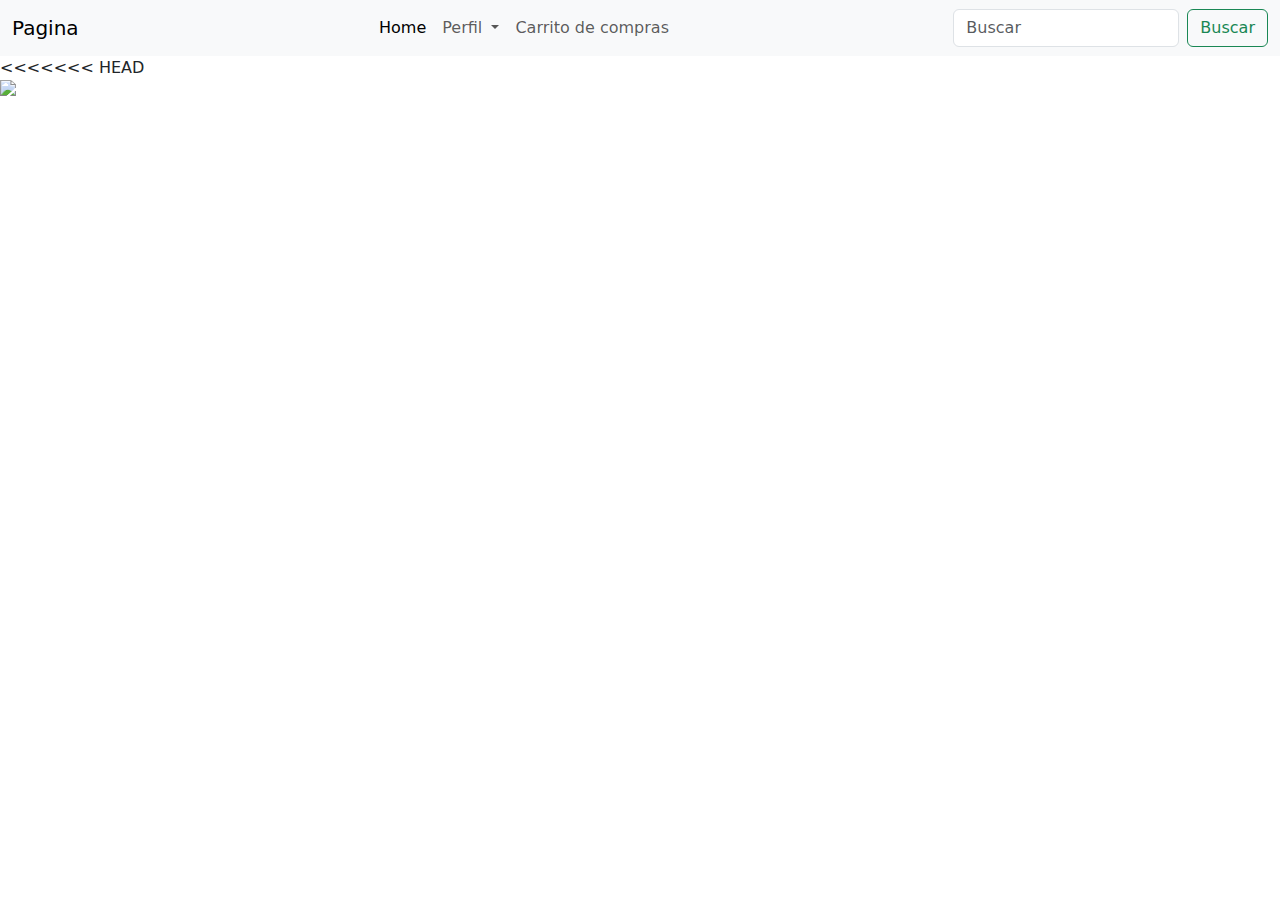
==== index.html @ ef175a05 "merge con conflictos" ====
<!DOCTYPE html>
<html lang="en">
  <head>
    <meta charset="utf-8">
    <meta name="viewport" content="width=device-width, initial-scale=1">
    <title>Pagina Prueba</title>
    <link href="https://cdn.jsdelivr.net/npm/bootstrap@5.3.3/dist/css/bootstrap.min.css" rel="stylesheet" integrity="sha384-QWTKZyjpPEjISv5WaRU9OFeRpok6YctnYmDr5pNlyT2bRjXh0JMhjY6hW+ALEwIH" crossorigin="anonymous">
  </head>
  <body>
    <div class="sticky">
        <nav class="navbar navbar-expand-lg bg-body-tertiary">
            <div class="container-fluid">
              <a class="navbar-brand" href="index.html">Pagina</a>
              <button class="navbar-toggler" type="button" data-bs-toggle="collapse" data-bs-target="#navbarSupportedContent" aria-controls="navbarSupportedContent" aria-expanded="false" aria-label="Toggle navigation">
                <span class="navbar-toggler-icon"></span>
              </button>
              <div class="collapse navbar-collapse" id="navbarSupportedContent">
                <ul class="navbar-nav me-auto mb-2 mb-lg-0 ms-auto">
                  <li class="nav-item">
                    <a class="nav-link active" aria-current="page" href="index.html">Home</a>
                  </li>
                  <li class="nav-item dropdown">
                    <a class="nav-link dropdown-toggle" href="#" role="button" data-bs-toggle="dropdown" aria-expanded="false">
                      Perfil
                    </a>
                    <ul class="dropdown-menu">
                      <li><a class="dropdown-item" href="inicioSesion.html">Iniciar Sesión</a></li>
                      <li><a class="dropdown-item" href="registro.html">Registrarse</a></li>
                      <li><a class="dropdown-item" href="editarPerfil.html">Editar Perfil</a></li>
                    </ul>
                  </li>
                    <li class="nav-item">
                        <a class="nav-link" href="productos.html">Carrito de compras</a>
                    </li> 
                </ul>
                <form class="d-flex" role="search">
                  <input class="form-control me-2" type="search" placeholder="Buscar" aria-label="Busqueda">
                  <button class="btn btn-outline-success" type="submit">Buscar</button>
                </form>
              </div>
            </div>
          </nav>
    </div>

    <div id="carouselExample" class="carousel slide">
<<<<<<< HEAD
      <div class="carousel-inner">
        <div class="carousel-item active">
          <img src="https://3.bp.blogspot.com/-cDHlPZWgGZw/VE50_15YonI/AAAAAAACXHk/NvKhhAbeqnk/s1600/las%2Bmejores%2Bfotos%2Bde%2Bpaisajes%2Bnaturales%2B2014%2B(3).jpg" class="d-block w-100">
        </div>
        <div class="carousel-item">
          <img src="https://3.bp.blogspot.com/-cDHlPZWgGZw/VE50_15YonI/AAAAAAACXHk/NvKhhAbeqnk/s1600/las%2Bmejores%2Bfotos%2Bde%2Bpaisajes%2Bnaturales%2B2014%2B(3).jpg" class="d-block w-100">
        </div>
        <div class="carousel-item">
          <img src="https://3.bp.blogspot.com/-cDHlPZWgGZw/VE50_15YonI/AAAAAAACXHk/NvKhhAbeqnk/s1600/las%2Bmejores%2Bfotos%2Bde%2Bpaisajes%2Bnaturales%2B2014%2B(3).jpg" class="d-block w-100">
=======
        <div class="carousel-inner">
          <div class="carousel-item active">
            <div class="text-center">
              <img src="images/comida-rapida-casera.png" class="rounded" height="700" alt="...">
            </div>
          </div>
          <div class="carousel-item">
            <div class="text-center">
              <img src="images/ensalada.png" class="rounded" height="700" alt="...">
            </div>
          </div>
          <div class="carousel-item">
            <div class="text-center">
              <img src="images/pizza.jpg" class="rounded" height="700" alt="...">
            </div>
          </div>
>>>>>>> origin/ramaBasti
        </div>
      </div>
      <button class="carousel-control-prev" type="button" data-bs-target="#carouselExample" data-bs-slide="prev">
        <span class="carousel-control-prev-icon" aria-hidden="true"></span>
        <span class="visually-hidden">Previous</span>
      </button>
      <button class="carousel-control-next" type="button" data-bs-target="#carouselExample" data-bs-slide="next">
        <span class="carousel-control-next-icon" aria-hidden="true"></span>
        <span class="visually-hidden">Next</span>
      </button>
    </div>
    

      <script src="https://cdn.jsdelivr.net/npm/bootstrap@5.3.3/dist/js/bootstrap.bundle.min.js" integrity="sha384-YvpcrYf0tY3lHB60NNkmXc5s9fDVZLESaAA55NDzOxhy9GkcIdslK1eN7N6jIeHz" crossorigin="anonymous"></script>
  </body>
</html>
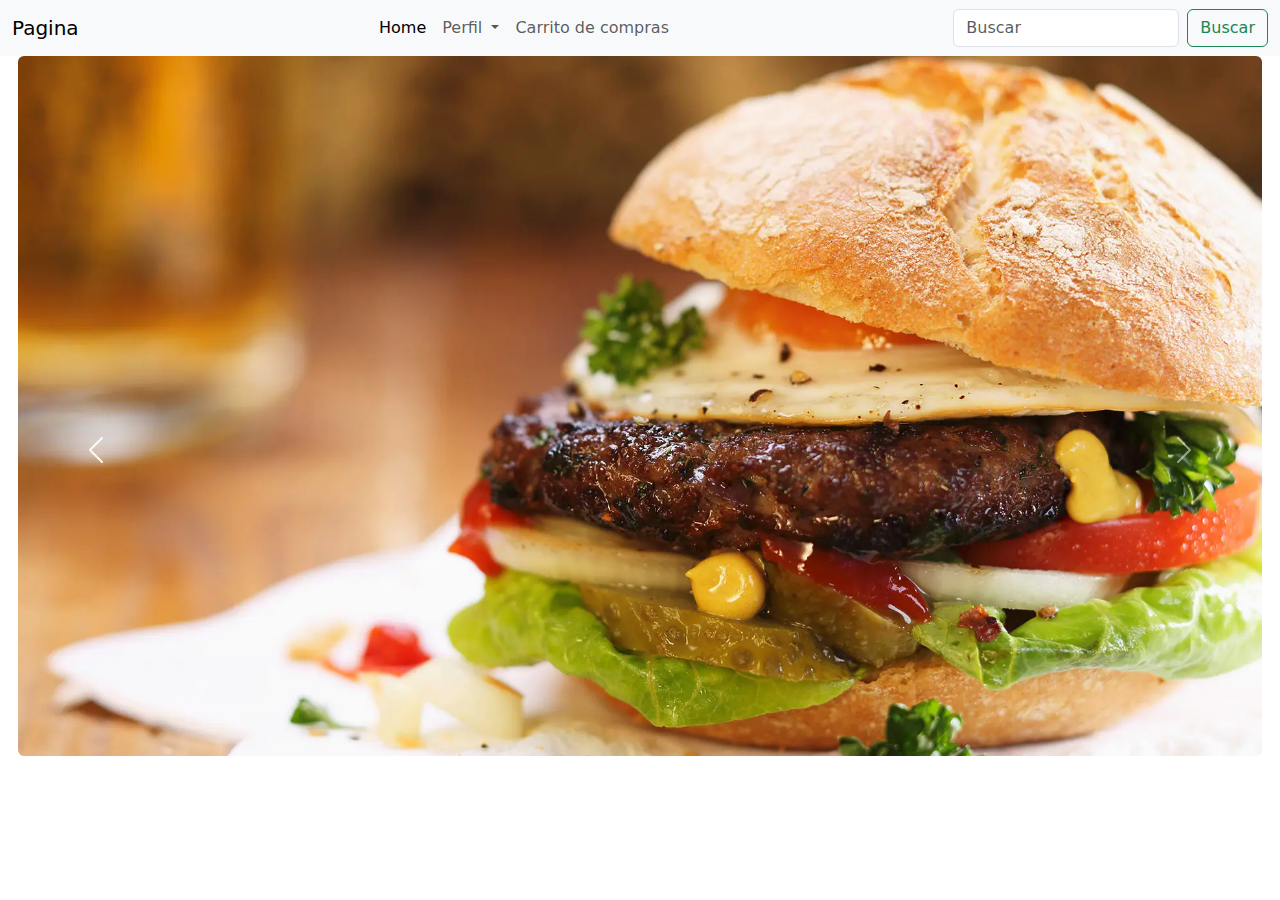
==== commit 2e9ddd64: "index editado" ====
--- a/index.html
+++ b/index.html
@@ -43,17 +43,6 @@
     </div>
 
     <div id="carouselExample" class="carousel slide">
-<<<<<<< HEAD
-      <div class="carousel-inner">
-        <div class="carousel-item active">
-          <img src="https://3.bp.blogspot.com/-cDHlPZWgGZw/VE50_15YonI/AAAAAAACXHk/NvKhhAbeqnk/s1600/las%2Bmejores%2Bfotos%2Bde%2Bpaisajes%2Bnaturales%2B2014%2B(3).jpg" class="d-block w-100">
-        </div>
-        <div class="carousel-item">
-          <img src="https://3.bp.blogspot.com/-cDHlPZWgGZw/VE50_15YonI/AAAAAAACXHk/NvKhhAbeqnk/s1600/las%2Bmejores%2Bfotos%2Bde%2Bpaisajes%2Bnaturales%2B2014%2B(3).jpg" class="d-block w-100">
-        </div>
-        <div class="carousel-item">
-          <img src="https://3.bp.blogspot.com/-cDHlPZWgGZw/VE50_15YonI/AAAAAAACXHk/NvKhhAbeqnk/s1600/las%2Bmejores%2Bfotos%2Bde%2Bpaisajes%2Bnaturales%2B2014%2B(3).jpg" class="d-block w-100">
-=======
         <div class="carousel-inner">
           <div class="carousel-item active">
             <div class="text-center">
@@ -70,7 +59,6 @@
               <img src="images/pizza.jpg" class="rounded" height="700" alt="...">
             </div>
           </div>
->>>>>>> origin/ramaBasti
         </div>
       </div>
       <button class="carousel-control-prev" type="button" data-bs-target="#carouselExample" data-bs-slide="prev">
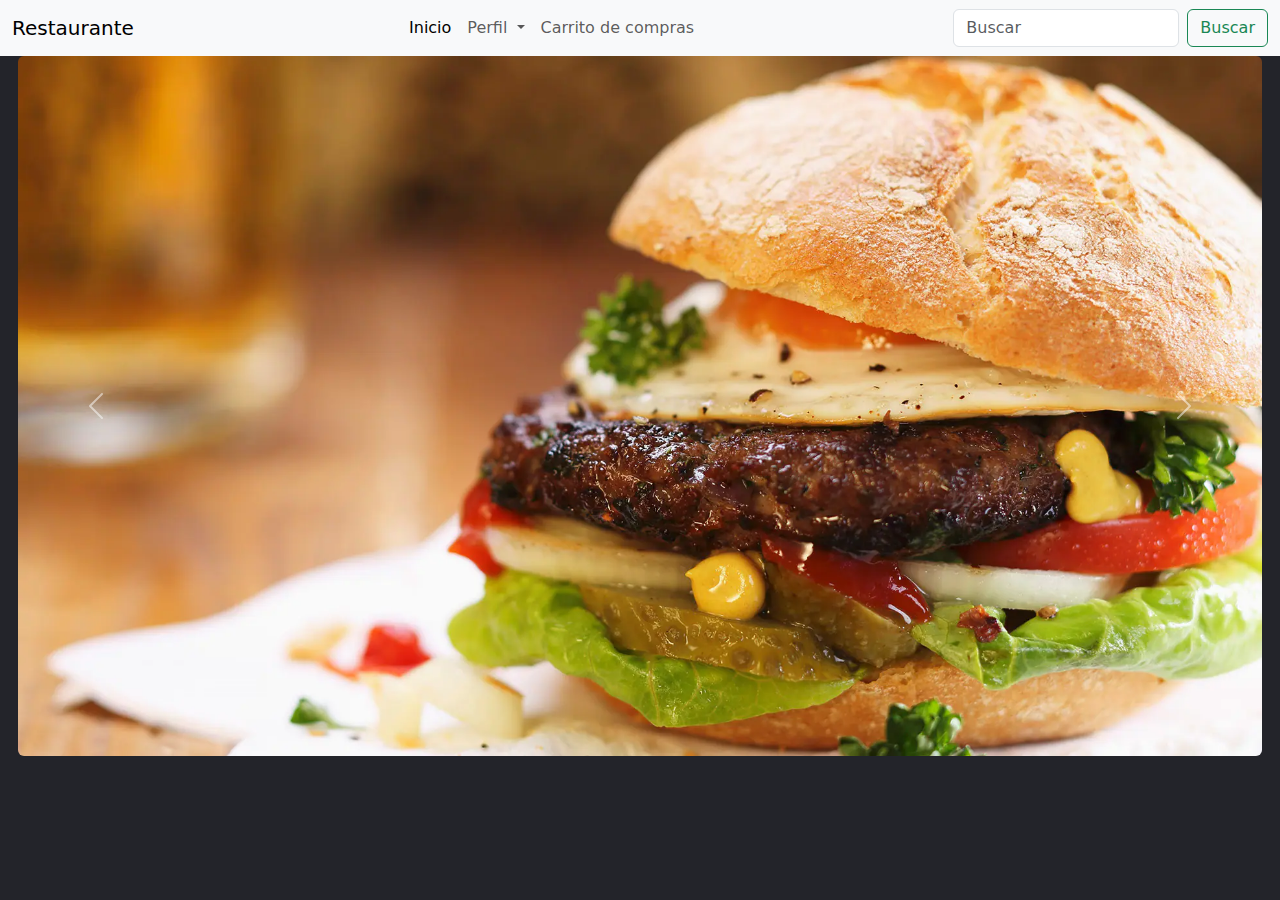
==== commit 4ecb9591: "Se cambia color de inicio, y se cambia el texto Pagina por   Restaurante" ====
--- a/index.html
+++ b/index.html
@@ -1,4 +1,4 @@
-<!DOCTYPE html>
+<!doctype html>
 <html lang="en">
   <head>
     <meta charset="utf-8">
@@ -7,17 +7,22 @@
     <link href="https://cdn.jsdelivr.net/npm/bootstrap@5.3.3/dist/css/bootstrap.min.css" rel="stylesheet" integrity="sha384-QWTKZyjpPEjISv5WaRU9OFeRpok6YctnYmDr5pNlyT2bRjXh0JMhjY6hW+ALEwIH" crossorigin="anonymous">
   </head>
   <body>
+    <style>
+      body{
+			background-color: #23242a;
+		}
+    </style>
     <div class="sticky">
         <nav class="navbar navbar-expand-lg bg-body-tertiary">
             <div class="container-fluid">
-              <a class="navbar-brand" href="index.html">Pagina</a>
+              <a class="navbar-brand" href="index.html">Restaurante</a>
               <button class="navbar-toggler" type="button" data-bs-toggle="collapse" data-bs-target="#navbarSupportedContent" aria-controls="navbarSupportedContent" aria-expanded="false" aria-label="Toggle navigation">
                 <span class="navbar-toggler-icon"></span>
               </button>
               <div class="collapse navbar-collapse" id="navbarSupportedContent">
                 <ul class="navbar-nav me-auto mb-2 mb-lg-0 ms-auto">
                   <li class="nav-item">
-                    <a class="nav-link active" aria-current="page" href="index.html">Home</a>
+                    <a class="nav-link active" aria-current="page" href="index.html">Inicio</a>
                   </li>
                   <li class="nav-item dropdown">
                     <a class="nav-link dropdown-toggle" href="#" role="button" data-bs-toggle="dropdown" aria-expanded="false">
@@ -60,16 +65,15 @@
             </div>
           </div>
         </div>
+        <button class="carousel-control-prev" type="button" data-bs-target="#carouselExample" data-bs-slide="prev">
+          <span class="carousel-control-prev-icon" aria-hidden="true"></span>
+          <span class="visually-hidden">Previous</span>
+        </button>
+        <button class="carousel-control-next" type="button" data-bs-target="#carouselExample" data-bs-slide="next">
+          <span class="carousel-control-next-icon" aria-hidden="true"></span>
+          <span class="visually-hidden">Next</span>
+        </button>
       </div>
-      <button class="carousel-control-prev" type="button" data-bs-target="#carouselExample" data-bs-slide="prev">
-        <span class="carousel-control-prev-icon" aria-hidden="true"></span>
-        <span class="visually-hidden">Previous</span>
-      </button>
-      <button class="carousel-control-next" type="button" data-bs-target="#carouselExample" data-bs-slide="next">
-        <span class="carousel-control-next-icon" aria-hidden="true"></span>
-        <span class="visually-hidden">Next</span>
-      </button>
-    </div>
     
 
       <script src="https://cdn.jsdelivr.net/npm/bootstrap@5.3.3/dist/js/bootstrap.bundle.min.js" integrity="sha384-YvpcrYf0tY3lHB60NNkmXc5s9fDVZLESaAA55NDzOxhy9GkcIdslK1eN7N6jIeHz" crossorigin="anonymous"></script>
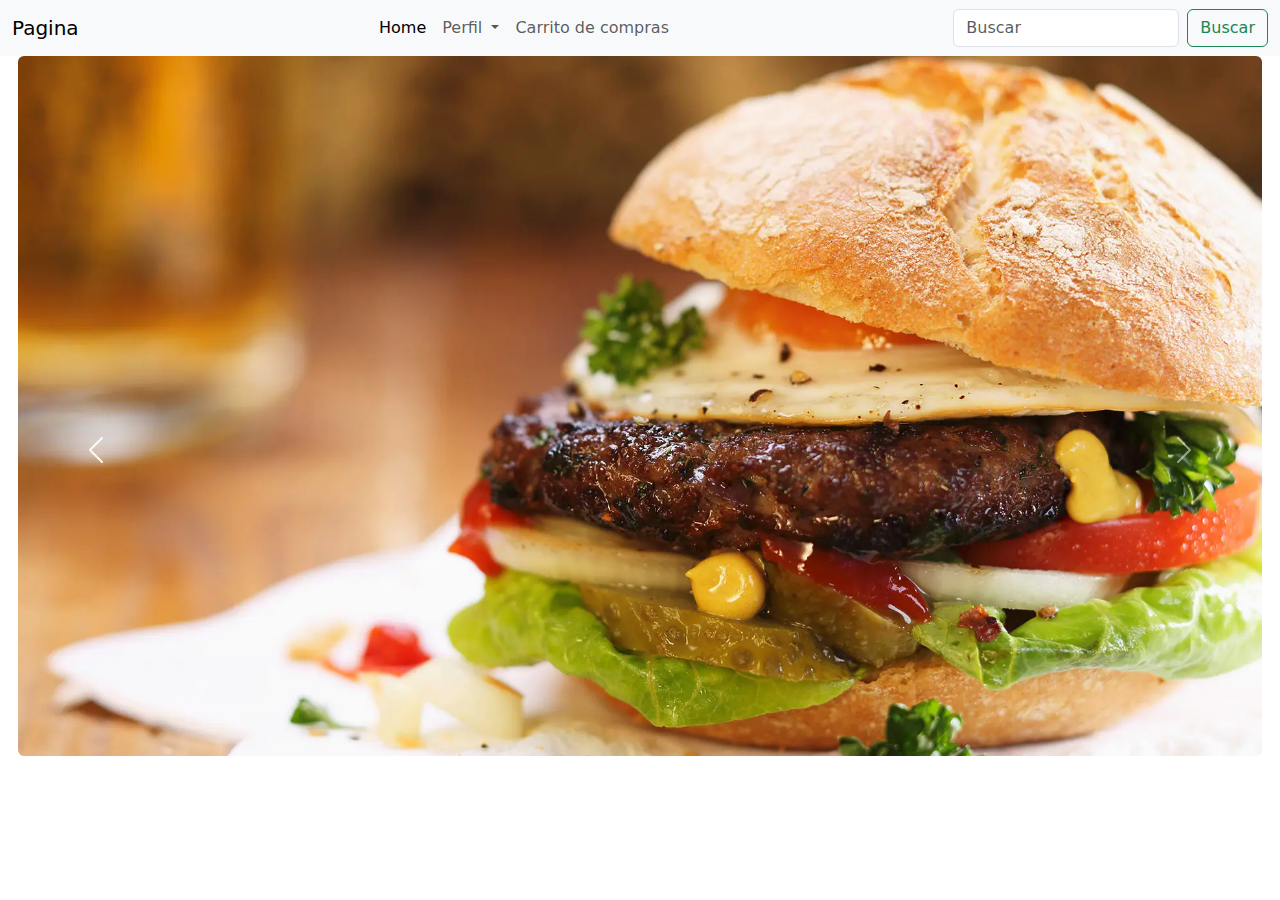
==== commit 086dcac1: "se añade boton a registro de usuario y se edita el boton de editar perfil, aparte se editan los esti" ====
--- a/index.html
+++ b/index.html
@@ -1,4 +1,4 @@
-<!doctype html>
+<!DOCTYPE html>
 <html lang="en">
   <head>
     <meta charset="utf-8">
@@ -7,22 +7,17 @@
     <link href="https://cdn.jsdelivr.net/npm/bootstrap@5.3.3/dist/css/bootstrap.min.css" rel="stylesheet" integrity="sha384-QWTKZyjpPEjISv5WaRU9OFeRpok6YctnYmDr5pNlyT2bRjXh0JMhjY6hW+ALEwIH" crossorigin="anonymous">
   </head>
   <body>
-    <style>
-      body{
-			background-color: #23242a;
-		}
-    </style>
     <div class="sticky">
         <nav class="navbar navbar-expand-lg bg-body-tertiary">
             <div class="container-fluid">
-              <a class="navbar-brand" href="index.html">Restaurante</a>
+              <a class="navbar-brand" href="index.html">Pagina</a>
               <button class="navbar-toggler" type="button" data-bs-toggle="collapse" data-bs-target="#navbarSupportedContent" aria-controls="navbarSupportedContent" aria-expanded="false" aria-label="Toggle navigation">
                 <span class="navbar-toggler-icon"></span>
               </button>
               <div class="collapse navbar-collapse" id="navbarSupportedContent">
                 <ul class="navbar-nav me-auto mb-2 mb-lg-0 ms-auto">
                   <li class="nav-item">
-                    <a class="nav-link active" aria-current="page" href="index.html">Inicio</a>
+                    <a class="nav-link active" aria-current="page" href="index.html">Home</a>
                   </li>
                   <li class="nav-item dropdown">
                     <a class="nav-link dropdown-toggle" href="#" role="button" data-bs-toggle="dropdown" aria-expanded="false">
@@ -30,7 +25,7 @@
                     </a>
                     <ul class="dropdown-menu">
                       <li><a class="dropdown-item" href="inicioSesion.html">Iniciar Sesión</a></li>
-                      <li><a class="dropdown-item" href="registro.html">Registrarse</a></li>
+                      <li><a class="dropdown-item" href="registroUsuario.html">Registrarse</a></li>
                       <li><a class="dropdown-item" href="editarPerfil.html">Editar Perfil</a></li>
                     </ul>
                   </li>
@@ -65,15 +60,16 @@
             </div>
           </div>
         </div>
-        <button class="carousel-control-prev" type="button" data-bs-target="#carouselExample" data-bs-slide="prev">
-          <span class="carousel-control-prev-icon" aria-hidden="true"></span>
-          <span class="visually-hidden">Previous</span>
-        </button>
-        <button class="carousel-control-next" type="button" data-bs-target="#carouselExample" data-bs-slide="next">
-          <span class="carousel-control-next-icon" aria-hidden="true"></span>
-          <span class="visually-hidden">Next</span>
-        </button>
       </div>
+      <button class="carousel-control-prev" type="button" data-bs-target="#carouselExample" data-bs-slide="prev">
+        <span class="carousel-control-prev-icon" aria-hidden="true"></span>
+        <span class="visually-hidden">Previous</span>
+      </button>
+      <button class="carousel-control-next" type="button" data-bs-target="#carouselExample" data-bs-slide="next">
+        <span class="carousel-control-next-icon" aria-hidden="true"></span>
+        <span class="visually-hidden">Next</span>
+      </button>
+    </div>
     
 
       <script src="https://cdn.jsdelivr.net/npm/bootstrap@5.3.3/dist/js/bootstrap.bundle.min.js" integrity="sha384-YvpcrYf0tY3lHB60NNkmXc5s9fDVZLESaAA55NDzOxhy9GkcIdslK1eN7N6jIeHz" crossorigin="anonymous"></script>
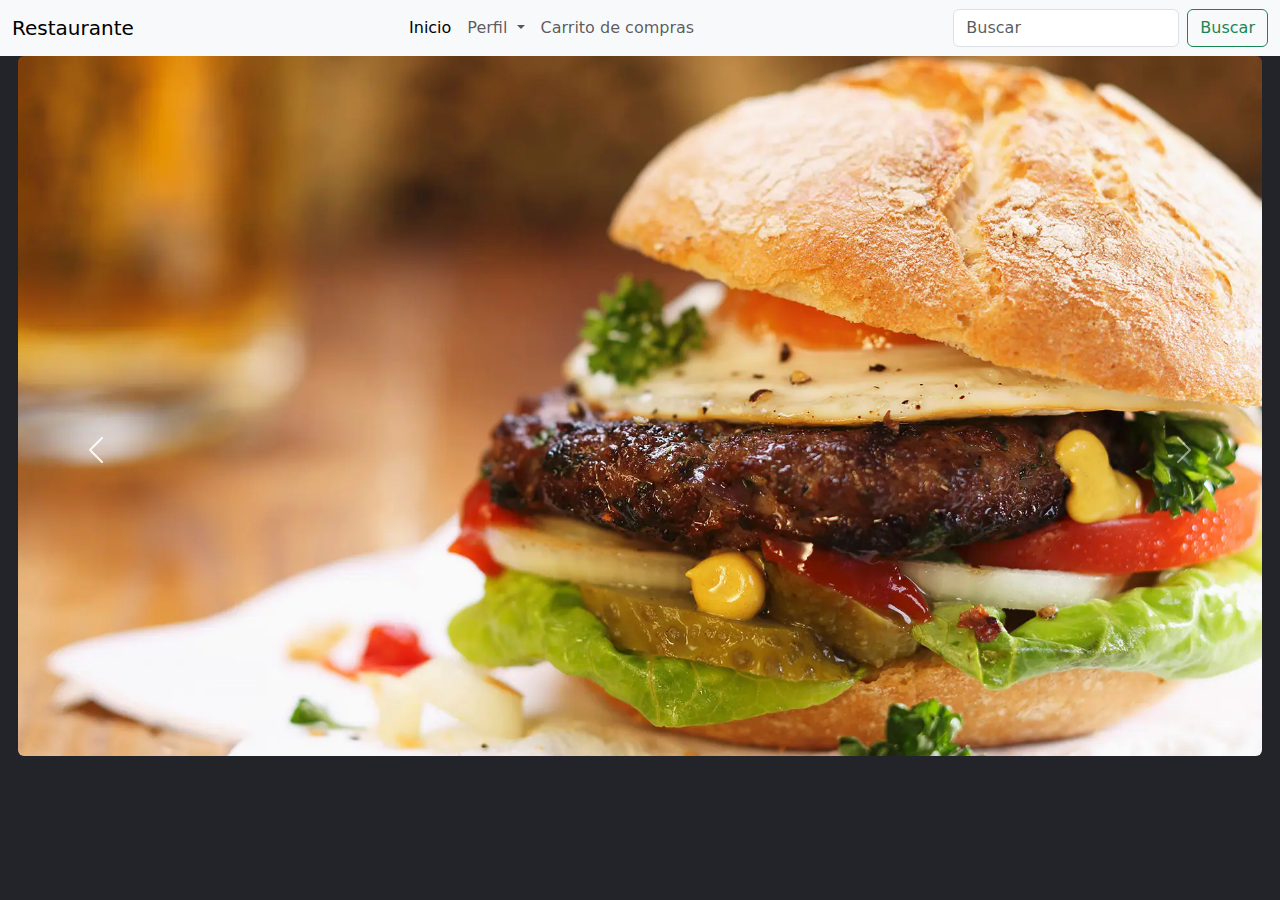
==== commit 28732f41: "Merge branch 'ramaOskar' of https://github.com/Bxstiann/prueba1 into ramaBasti" ====
--- a/index.html
+++ b/index.html
@@ -7,17 +7,22 @@
     <link href="https://cdn.jsdelivr.net/npm/bootstrap@5.3.3/dist/css/bootstrap.min.css" rel="stylesheet" integrity="sha384-QWTKZyjpPEjISv5WaRU9OFeRpok6YctnYmDr5pNlyT2bRjXh0JMhjY6hW+ALEwIH" crossorigin="anonymous">
   </head>
   <body>
+    <style>
+      body{
+			background-color: #23242a;
+		}
+    </style>
     <div class="sticky">
         <nav class="navbar navbar-expand-lg bg-body-tertiary">
             <div class="container-fluid">
-              <a class="navbar-brand" href="index.html">Pagina</a>
+              <a class="navbar-brand" href="index.html">Restaurante</a>
               <button class="navbar-toggler" type="button" data-bs-toggle="collapse" data-bs-target="#navbarSupportedContent" aria-controls="navbarSupportedContent" aria-expanded="false" aria-label="Toggle navigation">
                 <span class="navbar-toggler-icon"></span>
               </button>
               <div class="collapse navbar-collapse" id="navbarSupportedContent">
                 <ul class="navbar-nav me-auto mb-2 mb-lg-0 ms-auto">
                   <li class="nav-item">
-                    <a class="nav-link active" aria-current="page" href="index.html">Home</a>
+                    <a class="nav-link active" aria-current="page" href="index.html">Inicio</a>
                   </li>
                   <li class="nav-item dropdown">
                     <a class="nav-link dropdown-toggle" href="#" role="button" data-bs-toggle="dropdown" aria-expanded="false">
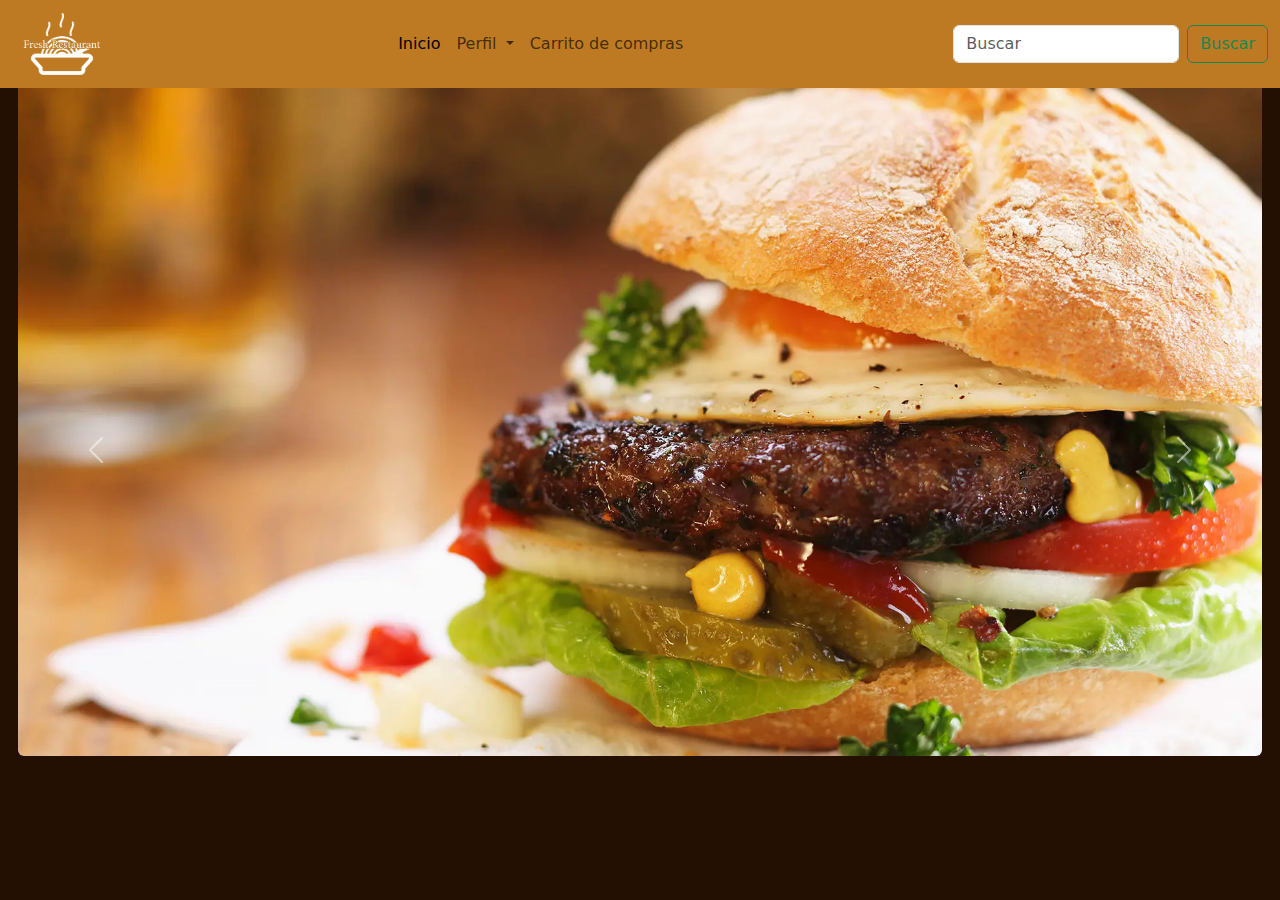
==== commit 122c305b: "se cambian estilos y se agrega logo" ====
--- a/index.html
+++ b/index.html
@@ -4,50 +4,62 @@
     <meta charset="utf-8">
     <meta name="viewport" content="width=device-width, initial-scale=1">
     <title>Pagina Prueba</title>
+    <link rel="icon" type="image/x-icon" href="/images/iconopag.png">
+
     <link href="https://cdn.jsdelivr.net/npm/bootstrap@5.3.3/dist/css/bootstrap.min.css" rel="stylesheet" integrity="sha384-QWTKZyjpPEjISv5WaRU9OFeRpok6YctnYmDr5pNlyT2bRjXh0JMhjY6hW+ALEwIH" crossorigin="anonymous">
   </head>
   <body>
     <style>
-      body{
-			background-color: #23242a;
-		}
+      body {
+        background-color: #240f03;
+      }
+      .navbar-custom {
+        background-color: #bd7a22;
+        position: fixed;
+        width: 100%;
+        top: 0;
+        z-index: 1000;
+      }
+      .carousel-margin {
+        margin-top: 56px;
+      }     
     </style>
-    <div class="sticky">
-        <nav class="navbar navbar-expand-lg bg-body-tertiary">
-            <div class="container-fluid">
-              <a class="navbar-brand" href="index.html">Restaurante</a>
-              <button class="navbar-toggler" type="button" data-bs-toggle="collapse" data-bs-target="#navbarSupportedContent" aria-controls="navbarSupportedContent" aria-expanded="false" aria-label="Toggle navigation">
-                <span class="navbar-toggler-icon"></span>
-              </button>
-              <div class="collapse navbar-collapse" id="navbarSupportedContent">
-                <ul class="navbar-nav me-auto mb-2 mb-lg-0 ms-auto">
-                  <li class="nav-item">
-                    <a class="nav-link active" aria-current="page" href="index.html">Inicio</a>
-                  </li>
-                  <li class="nav-item dropdown">
-                    <a class="nav-link dropdown-toggle" href="#" role="button" data-bs-toggle="dropdown" aria-expanded="false">
-                      Perfil
-                    </a>
-                    <ul class="dropdown-menu">
-                      <li><a class="dropdown-item" href="inicioSesion.html">Iniciar Sesión</a></li>
-                      <li><a class="dropdown-item" href="registroUsuario.html">Registrarse</a></li>
-                      <li><a class="dropdown-item" href="editarPerfil.html">Editar Perfil</a></li>
-                    </ul>
-                  </li>
-                    <li class="nav-item">
-                        <a class="nav-link" href="productos.html">Carrito de compras</a>
-                    </li> 
+    <nav class="navbar navbar-expand-lg navbar-custom">
+        <div class="container-fluid">
+          <a class="navbar-brand" href="#">
+            <img src="imgs/logo2.png" alt="Logo Restaurante" width="100px">
+          </a>
+          <button class="navbar-toggler btn-green" type="button" data-bs-toggle="collapse" data-bs-target="#navbarSupportedContent" aria-controls="navbarSupportedContent" aria-expanded="false" aria-label="Toggle navigation">
+            <span class="navbar-toggler-icon"></span>
+          </button>
+          <div class="collapse navbar-collapse" id="navbarSupportedContent">
+            <ul class="navbar-nav me-auto mb-2 mb-lg-0 ms-auto">
+              <li class="nav-item">
+                <a class="nav-link active" aria-current="page" href="index.html">Inicio</a>
+              </li>
+              <li class="nav-item dropdown">
+                <a class="nav-link dropdown-toggle" href="#" role="button" data-bs-toggle="dropdown" aria-expanded="false">
+                  Perfil
+                </a>
+                <ul class="dropdown-menu">
+                  <li><a class="dropdown-item" href="inicioSesion.html">Iniciar Sesión</a></li>
+                  <li><a class="dropdown-item" href="registroUsuario.html">Registrarse</a></li>
+                  <li><a class="dropdown-item" href="editarPerfil.html">Editar Perfil</a></li>
                 </ul>
-                <form class="d-flex" role="search">
-                  <input class="form-control me-2" type="search" placeholder="Buscar" aria-label="Busqueda">
-                  <button class="btn btn-outline-success" type="submit">Buscar</button>
-                </form>
-              </div>
-            </div>
-          </nav>
-    </div>
+              </li>
+                <li class="nav-item">
+                    <a class="nav-link" href="productos.html">Carrito de compras</a>
+                </li> 
+            </ul>
+            <form class="d-flex" role="search">
+              <input class="form-control me-2" type="search" placeholder="Buscar" aria-label="Busqueda">
+              <button class="btn btn-outline-success" type="submit">Buscar</button>
+            </form>
+          </div>
+        </div>
+      </nav>
 
-    <div id="carouselExample" class="carousel slide">
+    <div id="carouselExample" class="carousel slide carousel-margin">
         <div class="carousel-inner">
           <div class="carousel-item active">
             <div class="text-center">
@@ -79,4 +91,4 @@
 
       <script src="https://cdn.jsdelivr.net/npm/bootstrap@5.3.3/dist/js/bootstrap.bundle.min.js" integrity="sha384-YvpcrYf0tY3lHB60NNkmXc5s9fDVZLESaAA55NDzOxhy9GkcIdslK1eN7N6jIeHz" crossorigin="anonymous"></script>
   </body>
-</html>+</html>
